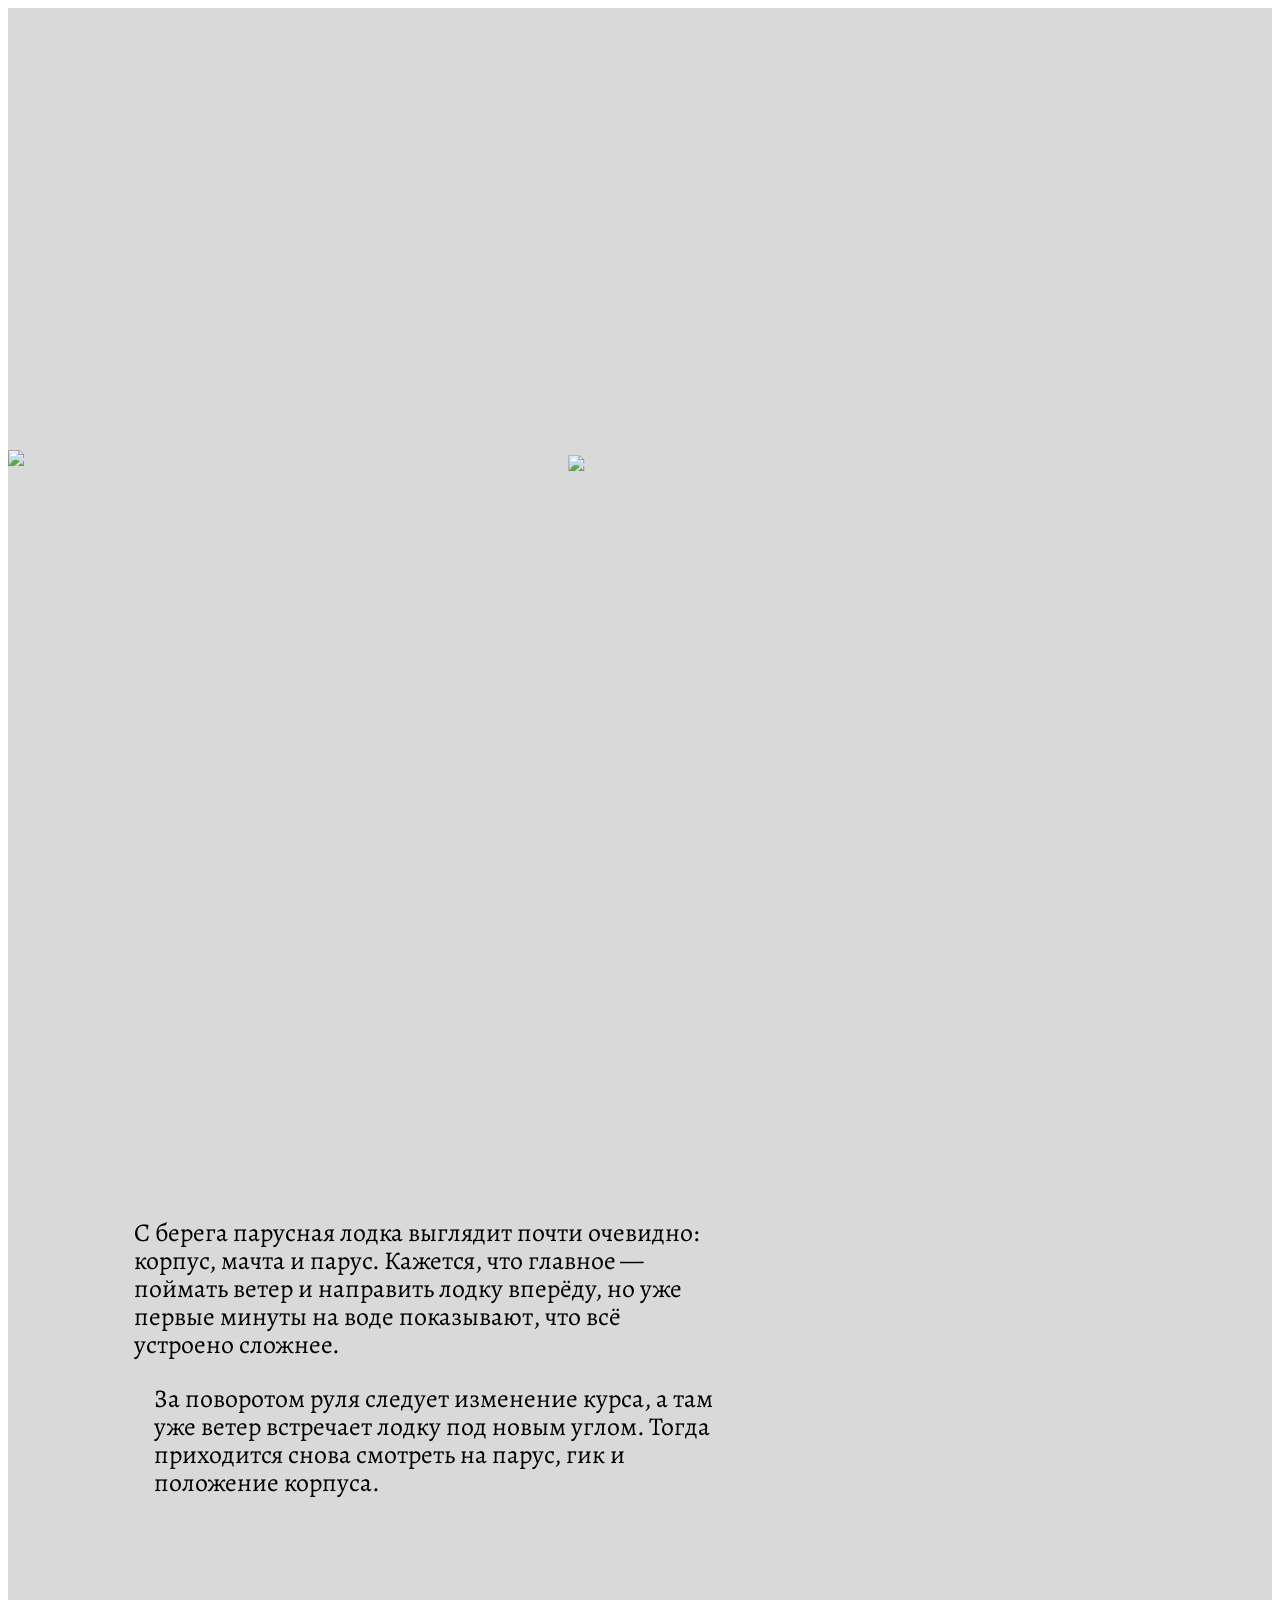
==== web/liza_yacht/index.html @ 9304b859 "feat(lyacht): pane0 use SVGs" ====
<!DOCTYPE html>
<html>
	<head>
		<title>rawr</title>
		<meta charset="UTF-8">
		<meta name="viewport" content="width=device-width, initial-scale=1.0">
		<link rel="stylesheet" href="https://raw.githubusercontent.com/r4wmil/liyacht_images/refs/heads/main/styles.css">
		<link href="https://fonts.googleapis.com/css2?family=Alegreya:wght@400;500;600;700&display=swap" rel="stylesheet">
	</head>
	<style>
		:root {
			--bg: #d9d9d9;
		}
		html {
			scroll-behaviour: smooth;
		}
		html, body {
			overflow-x: clip;
		}
		/* --- WELCOME PANE --- */
		.r_pane {
			/*display: flex;
			flex-direction: column;
			gap: 70px;*/
			justify-content: center;
			align-items: center;
			width: 100%;
			height: 100vh;
			min-height: 0;
			background: no-repeat center/cover var(--bg);
			/*box-shadow: inset 0 0 0 100vmax rgba(255,255,255,0.45);*/
			/*padding: 64px 24px 48px 24px;*/
			padding: 0px;
			box-sizing: border-box; /* No shrinking */
			object-fit: contain;
			position: relative;
		}
		.r_pane_wrap {
			position: absolute;
			top: 50%;
			transform: translateY(-50%);
			width: 100%;
			height: 100%;
		}
		.r_centering {
			position: absolute;
			width: 100%;
			height: 100%;
			top: 0;
			left: 0;
			display: flex;
			align-items: center;
			justify-content: center;
		}
		#r_p1_rect {
			position: absolute;
			right: 67%;
			bottom: 0;
			width: 200vw;
			height: 100vh;
			filter: blur(0px);
			background: var(--bg);
			z-index: 0;
		}
		@media (max-width: 600px) {
			#obj_big_yacht > div {
				flex-direction: column;
			}
			#obj_big_yacht > div > div {
				width: 90% !important;
				text-align: center !important;
			}
			#r_p1_rect {
				filter: blur(20px);
				right: 0;
			}
		}
		.r_blur_anim {
			opacity: 1;
			filter: blur(0px);
			transition: opacity 1.2s, filter 1.5s;
			transition-delay: 0s;
		}
		.r_blur_anim.hidden {
			opacity: 0;
			filter: blur(10px);
			transition-delay: 1s;
		}
		/* --- Text --- */
		.r_maintext * {
			font-family: 'Alegreya', serif;
			font-style: normal;
			font-weight: 400;
			font-size: clamp(18px, 2vw, 30px);
			line-height: clamp(18px, 2.2vw, 32px);;
			color: #000000;
		}
		.r_maintext b,
		.r_maintext strong {
			font-weight: 700;
		}
		/* --- Old --- */
		.r_welcome {
			display: block;
			color: var(--text);
			font-size: 8vw;
			transform: skewY(15deg);
			animation: w-pingpong-whole 7.5s ease-in-out infinite;
		}
		@media (max-width: 600px) {
			.r_welcome {
				font-size: 18vw;
			}
		}
		.r_welcome span {
			display: inline-block;
			font-family: LibertinusSerif;
			animation: w-pingpong 2.5s ease-in-out infinite;
			text-shadow: -0.07em -0.07em var(--text-muted);
			transform: translateY(0.4em);
			opacity: 0.5;
		}
		.r_welcome span:nth-child(1) { animation-delay: 0.0s; }
		.r_welcome span:nth-child(2) { animation-delay: 0.2s; }
		.r_welcome span:nth-child(3) { animation-delay: 0.4s; }
		.r_welcome span:nth-child(4) { animation-delay: 0.6s; }
		.r_welcome span:nth-child(5) { animation-delay: 0.8s; }
		.r_welcome span:nth-child(6) { animation-delay: 1.0s; }
		.r_welcome span:nth-child(7) { animation-delay: 1.2s; }
		.r_welcome span:nth-child(8) { animation-delay: 1.4s; }
		@keyframes w-pingpong {
			0%, 100% {
				transform: translateY(0.4em);
				text-shadow: -0.07em -0.07em 0.0em var(--text-muted);
				opacity: 0.5;
			}
			50% {
				transform: translateY(-0.4em);
				text-shadow: 0.07em 0.07em 0.0em var(--text-muted);
				opacity: 1.0;
			}
		}
		@keyframes w-pingpong-whole {
			0%, 100% {
				transform: skewY(12deg);
			}
			50% {
				transform: skewY(-12deg);
			}
		}
		.r_splash {
			font-family: NotoSans;
			font-size: 1em;
			text-align: center;
			color: var(--text-muted);
		}
		/* --- Links --- */
		.r_content {
			display: flex;
			flex-direction: column;
			justify-content: center;
			align-items: center;
			background: white !important;
		}
	</style>
	<body>
		<div id="r_pane0" class="r_pane">
			<div class="r_centering">
				<div style="position: relative; width: 100%;">
					<img id="yacht_bg" src="https://raw.githubusercontent.com/r4wmil/liyacht_images/refs/heads/main/welc_bg.svg" style="display: block; width: 100%; height: auto;">
					<img id="obj_yacht" src="https://raw.githubusercontent.com/r4wmil/liyacht_images/refs/heads/main/welc_yacht.svg" style="position: absolute; left: 0%; top: 30%; width: 15%; height: auto; transform: translate(-50%, -50%);">
				</div>
			</div>
		</div>
		<div id="r_pane1" class="r_pane" style="height: 300vh;">
			<div style="position: sticky; top: 0; height: 100vh;">
				<div style="position: absolute; width: 100%; height: 100%; z-index: 0;">
					<div class="r_centering">
						<div id="r_p0_text1" class="r_blur_anim" style="position: absolute; left: 10%;">
							<div id="r_p0_text1_1" class="r_maintext" style="left: 10px; width: 50%; text-align: left;">
								<p>
								С берега парусная лодка выглядит почти очевидно: корпус, мачта и парус. Кажется,
								что главное — поймать ветер и направить
								лодку вперёду, но уже первые минуты на воде показывают, что всё устроено сложнее.
								</p>
							</div>
							<div id="r_p0_text1_2" class="r_maintext" style="left: 10px; width: 50%; text-align: left;">
								<p style="position: relative; left: 20px;">
								За поворотом руля следует изменение курса,
								а там уже ветер встречает лодку под новым углом. Тогда приходится снова смотреть
								на парус, гик и положение корпуса.
								</p>
							</div>
							<div>
							</div>
						</div>
						<div class="r_centering">
							<div id="obj_big_yacht">
								<div style="display: flex; align-items: center; justify-content: center; gap: 5vw; width: 95%; padding: 20px;">
									<div id="r_p0_text2" class="r_maintext" style="width: 40%; text-align: left; z-index: 1;">
										<p><strong>Парус</strong><br>
										использует энергию ветра и создаёт силу, которая помогает лодке двигаться.</p>
										<p><strong>Мачта</strong><br>
										держит паруса.</p>
										<p><strong>Гик</strong><br>
										помогает управлять положением и формой основного паруса.</p>
										<p><strong>Руль</strong><br>
										меняет направление движения,<br>
										а корпус соединяет всё это в одну систему.</p>
										<p><strong>Киль</strong><br>
										уменьшает боковой снос и помогает лодке сохранять устойчивость.</p>
									</div>
									<div style="position: relative; width: 50%;">
										<div id="r_p1_rect"></div>
										<img src="https://raw.githubusercontent.com/r4wmil/liyacht_images/refs/heads/main/big_yacht.svg"
												 style="display: block; width: 100%; height: auto; position: relative; z-index: 1;">
									</div>
								</div>
							</div>
						</div>
					</div>
				</div>
			</div>
		</div>
		<div id="r_pane2" class="r_pane">
		</div>
		<!--<footer>
			<span class="r_footer_copyright">
				тут чёта © 2026
			</span>
		</footer>-->
	</body>
	<script>
		// --- PANE0 ---
		var yacht_targ = -7;
		var yacht_curr = -7;
		function yacht_set(v) {
			yacht_targ = Math.min(420 + v * 0.95, 700);
		}
		yacht_set(scrollY);
		window.addEventListener("scroll", () => { yacht_set(scrollY); });
		function yacht_animate() {
			const maxStep = 2.5;
			const diff = yacht_targ - yacht_curr;
			var diff_delay_fact = Math.min(Math.abs(diff), 100.0) / 100.0;
			yacht_curr += Math.sign(diff) * Math.min(Math.abs(diff), maxStep) * diff_delay_fact;
			var x = yacht_curr;
			var y = Math.sin(yacht_curr / 20.0);
			obj_yacht.style.transform = `translate(${x}%, ${y}%)`;
			requestAnimationFrame(yacht_animate);
		}
		yacht_animate();
		// --- PANE1 ---
		function big_set() {
			const start = r_pane1.offsetTop;
			const h = r_pane1.firstElementChild.offsetHeight;
			const p = (scrollY - start) / h;
			if (p < 1) {
				big_curr = -100 + p * 100;
			} else if (p < 2) {
				big_curr = 0;
			} else {
				big_curr = Math.min(100, (p - 2) * 100);
			}
			obj_big_yacht.style.transform = `translate(${big_curr}%, ${Math.sin(big_curr / 8)}%)`;
		}

		window.addEventListener("scroll", big_set);
		window.addEventListener("resize", big_set);
		big_set();
		// --- PANE2 ---
		// ...
	</script>
</html>
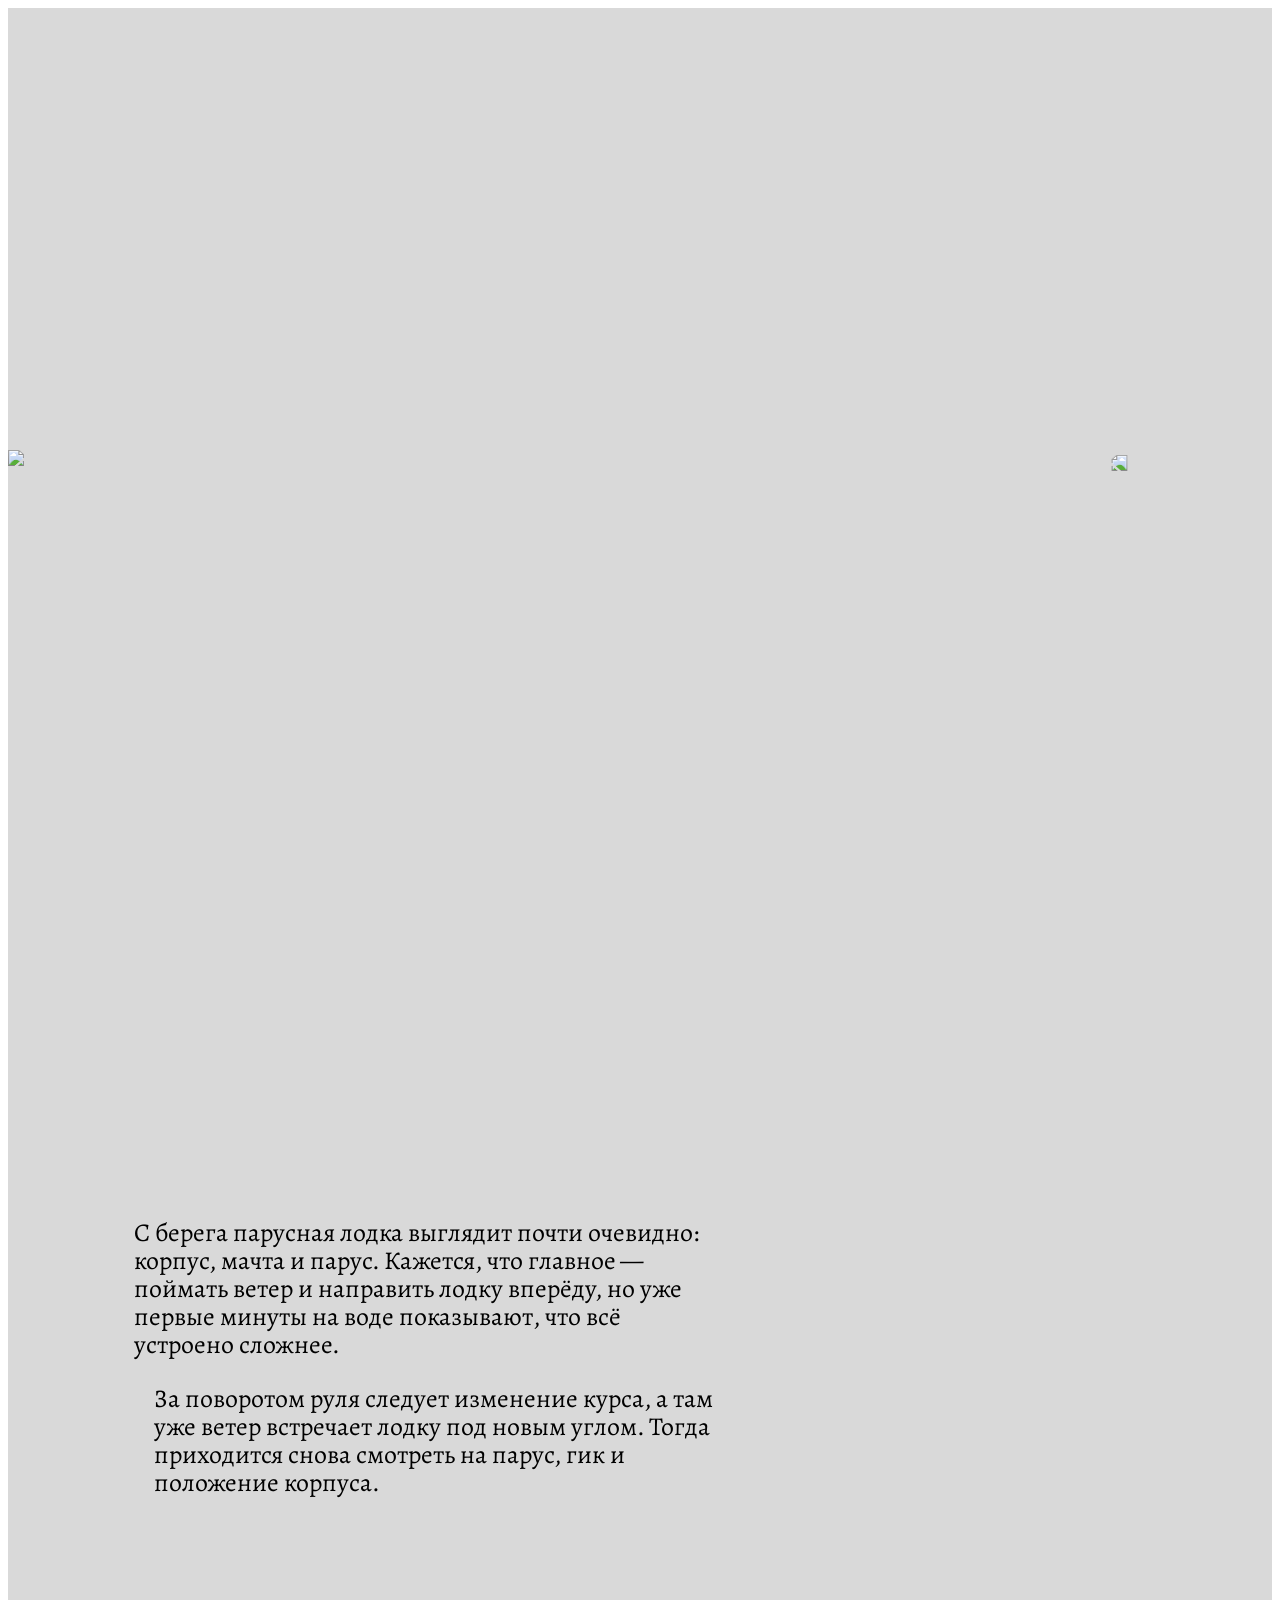
==== commit e6b728b9: "feat(lyacht): titles" ====
--- a/web/liza_yacht/index.html
+++ b/web/liza_yacht/index.html
@@ -8,6 +8,12 @@
 		<link href="https://fonts.googleapis.com/css2?family=Alegreya:wght@400;500;600;700&display=swap" rel="stylesheet">
 	</head>
 	<style>
+		@font-face {
+			font-family: 'Trattatello';
+			src: url('https://raw.githubusercontent.com/r4wmil/liyacht_images/refs/heads/main/t.ttf') format('truetype');
+			font-weight: 400;
+			font-style: normal;
+		}
 		:root {
 			--bg: #d9d9d9;
 		}
@@ -42,6 +48,23 @@
 			width: 100%;
 			height: 100%;
 		}
+		.r_pane_title {
+			position: absolute;
+			top: 3%;
+			left: 2%;
+			font-family: 'Trattatello', serif;
+			font-size: clamp(18px, 4vw, 60px);
+			color: #000;
+			z-index: 10;
+
+			opacity: 0;
+			filter: blur(10px);
+			transition: opacity 0.5s, filter 0.5s;
+		}
+		.r_pane_title.visible {
+			opacity: 1;
+			filter: blur(0);
+		}
 		.r_centering {
 			position: absolute;
 			width: 100%;
@@ -58,7 +81,7 @@
 			bottom: 0;
 			width: 200vw;
 			height: 100vh;
-			filter: blur(0px);
+			filter: blur(20px);
 			background: var(--bg);
 			z-index: 0;
 		}
@@ -175,6 +198,7 @@
 		<div id="r_pane1" class="r_pane" style="height: 300vh;">
 			<div style="position: sticky; top: 0; height: 100vh;">
 				<div style="position: absolute; width: 100%; height: 100%; z-index: 0;">
+					<div class="r_pane_title">Лодка</div>
 					<div class="r_centering">
 						<div id="r_p0_text1" class="r_blur_anim" style="position: absolute; left: 10%;">
 							<div id="r_p0_text1_1" class="r_maintext" style="left: 10px; width: 50%; text-align: left;">
@@ -222,31 +246,71 @@
 				</div>
 			</div>
 		</div>
-		<div id="r_pane2" class="r_pane">
-		</div>
-		<!--<footer>
-			<span class="r_footer_copyright">
-				тут чёта © 2026
-			</span>
-		</footer>-->
+		<div id="r_pane2_1" class="r_pane" style="height: 200vh;">
+			<div class="r_pane_title">Ветер</div>
+		</div>
+		<div id="r_pane2_2" class="r_pane" style="height: 200vh;">
+		</div>
+		<div id="r_pane3" class="r_pane" style="height: 100vh;">
+			<div class="r_pane_title">Курс</div>
+		</div>
+		<div id="r_pane4" class="r_pane" style="height: 100vh;">
+			<div class="r_pane_title">Парус</div>
+		</div>
+		<div id="r_pane5" class="r_pane" style="height: 100vh;">
+			<div class="r_pane_title">Узлы</div>
+		</div>
+		<div id="r_pane6" class="r_pane">
+			<div class="r_pane_title">Навигация</div>
+		</div>
+		<div id="r_pane7" class="r_pane" style="height: 100vh;">
+			<div class="r_pane_title">Подготовка</div>
+		</div>
+		<div id="r_pane8" class="r_pane" style="height: 100vh;">
+			<div class="r_pane_title">Погода</div>
+		</div>
+		<div id="r_pane9" class="r_pane" style="height: 100vh;">
+			<div class="r_pane_title">Безопасность</div>
+		</div>
+		<div id="r_pane10" class="r_pane" style="height: 100vh;">
+			<div class="r_pane_title">Камбуз</div>
+		</div>
+		<div id="r_pane11" class="r_pane" style="height: 100vh;">
+			<div class="r_pane_title">Концовка</div>
+		</div>
 	</body>
 	<script>
+		// --- Pane names ---
+		const panes = document.querySelectorAll(".r_pane");
+		function UpdatePaneTitles() {
+			panes.forEach(pane => {
+				const name = pane.querySelector(".r_pane_title");
+				if (!name) return;
+				const rect = pane.getBoundingClientRect();
+
+				name.classList.toggle(
+					"visible",
+					rect.top < innerHeight && rect.bottom > 0
+				);
+			});
+		}
+		window.addEventListener("scroll", scrollUpdate);
+		window.addEventListener("resize", scrollUpdate);
 		// --- PANE0 ---
 		var yacht_targ = -7;
 		var yacht_curr = -7;
 		function yacht_set(v) {
 			yacht_targ = Math.min(420 + v * 0.95, 700);
 		}
-		yacht_set(scrollY);
-		window.addEventListener("scroll", () => { yacht_set(scrollY); });
 		function yacht_animate() {
 			const maxStep = 2.5;
 			const diff = yacht_targ - yacht_curr;
 			var diff_delay_fact = Math.min(Math.abs(diff), 100.0) / 100.0;
-			yacht_curr += Math.sign(diff) * Math.min(Math.abs(diff), maxStep) * diff_delay_fact;
+			var d = Math.sign(diff) * Math.min(Math.abs(diff), maxStep) * diff_delay_fact;
+			yacht_curr += d;
 			var x = yacht_curr;
 			var y = Math.sin(yacht_curr / 20.0);
-			obj_yacht.style.transform = `translate(${x}%, ${y}%)`;
+			obj_yacht.style.transform = `translate(${x}%, ${y}%) scaleX(${d < 0 ? -1 : 1})`;
 			requestAnimationFrame(yacht_animate);
 		}
 		yacht_animate();
@@ -264,11 +328,14 @@
 			}
 			obj_big_yacht.style.transform = `translate(${big_curr}%, ${Math.sin(big_curr / 8)}%)`;
 		}
-
-		window.addEventListener("scroll", big_set);
-		window.addEventListener("resize", big_set);
-		big_set();
 		// --- PANE2 ---
 		// ...
+		// ---
+		function scrollUpdate() {
+			UpdatePaneTitles();
+			yacht_set(scrollY);
+			big_set();
+		}
+		scrollUpdate();
 	</script>
 </html>
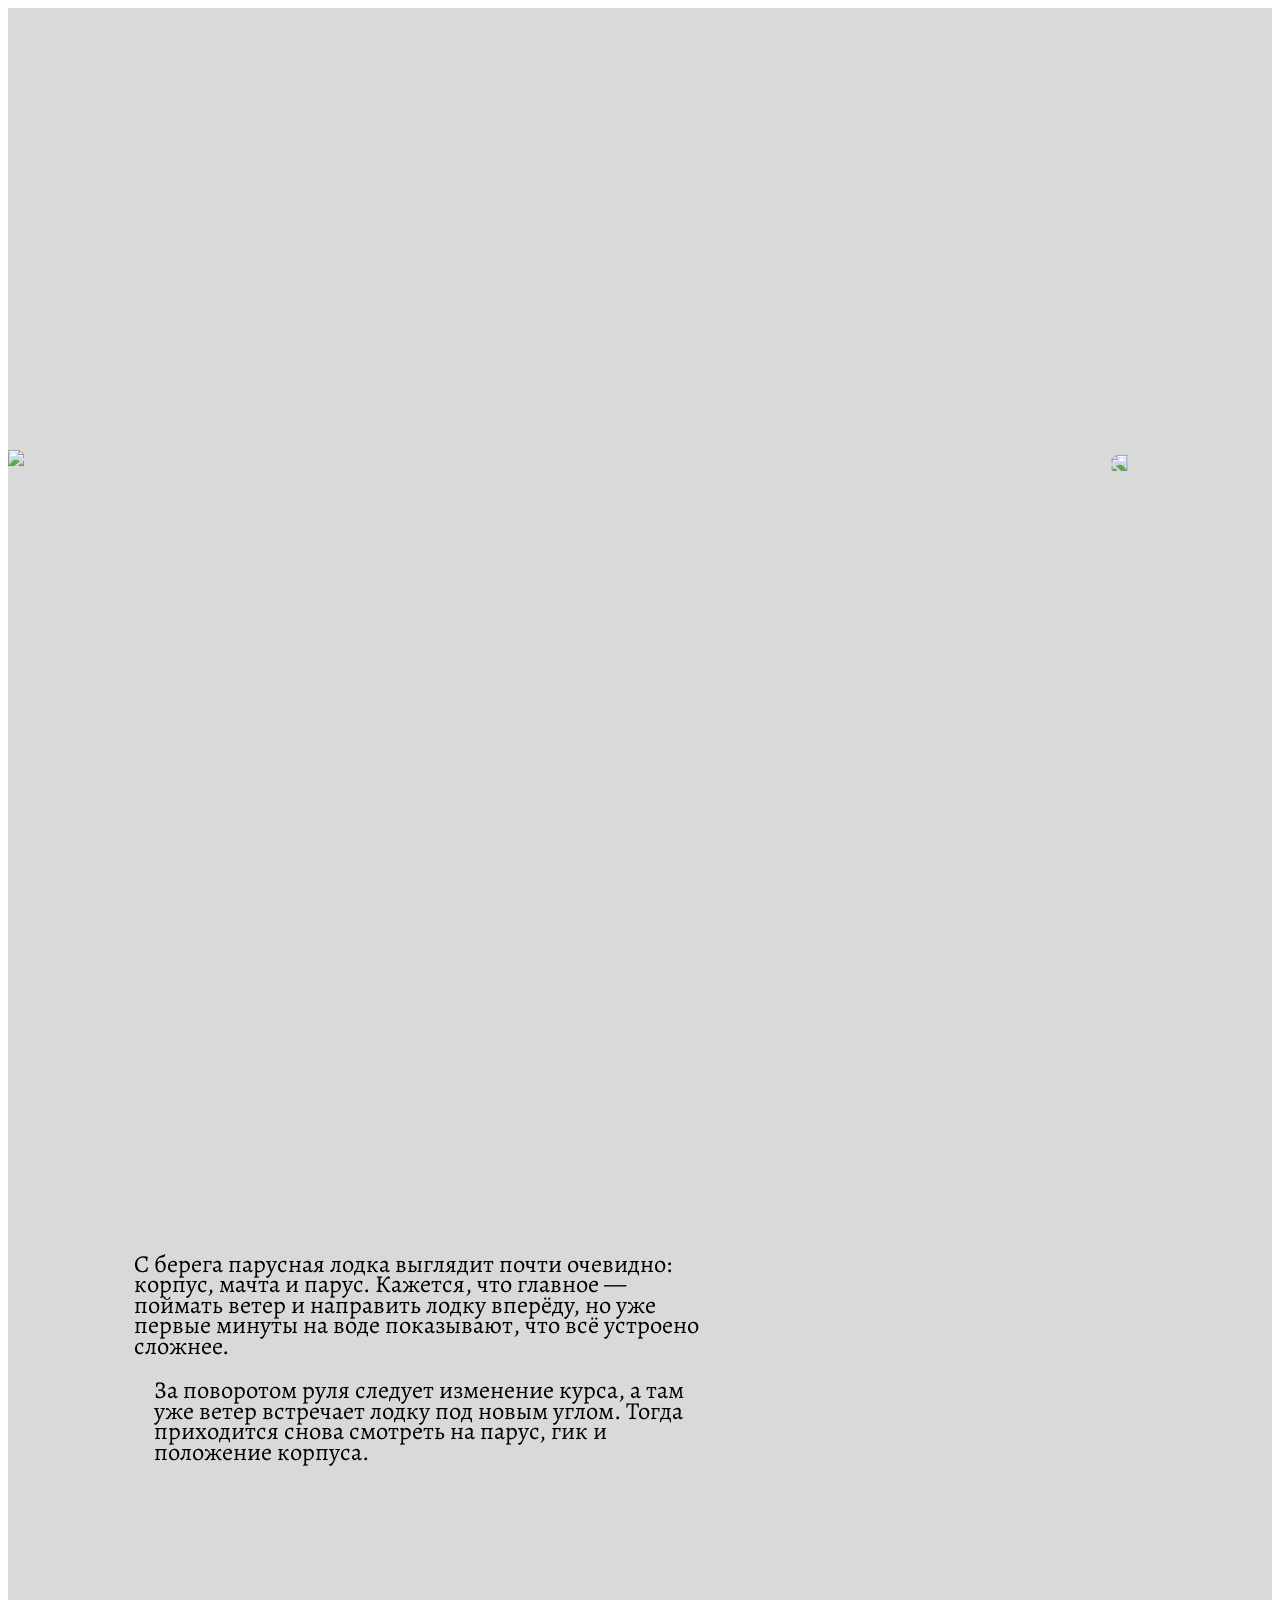
==== commit c86b9e65: "feat(lyacht): pane3 course" ====
--- a/web/liza_yacht/index.html
+++ b/web/liza_yacht/index.html
@@ -109,18 +109,47 @@
 			filter: blur(10px);
 			transition-delay: 1s;
 		}
+		/* --- PANE3 --- */
+		#course_svg g:not(#tr) {
+			opacity: 0;
+			transition: opacity 0.3s;
+		}
+		#course_svg g.course_visible {
+			opacity: 1;
+		}
+		#course_svg #tr {
+			opacity: 1;
+		}
+		#course_text {
+			position: absolute;
+			left: 50%;
+			top: 5%;
+			width: 45%;
+		}
+		#course_text > div {
+			display: none;
+			font-family: 'Alegreya', serif;
+			font-size: clamp(18px, 2vw, 30px);
+		}
+		#course_text > div.course_visible {
+			display: block;
+		}
 		/* --- Text --- */
 		.r_maintext * {
 			font-family: 'Alegreya', serif;
 			font-style: normal;
 			font-weight: 400;
-			font-size: clamp(18px, 2vw, 30px);
-			line-height: clamp(18px, 2.2vw, 32px);;
+			font-size: clamp(18px, 1.9vw, 30px);
+			line-height: clamp(16px, 1.6vw, 48px);
 			color: #000000;
 		}
 		.r_maintext b,
 		.r_maintext strong {
 			font-weight: 700;
+		}
+		.r_maintext h1 {
+			font-size: clamp(18px, 2.5vw, 48px);
+			font-weight: 600;
 		}
 		/* --- Old --- */
 		.r_welcome {
@@ -251,8 +280,66 @@
 		</div>
 		<div id="r_pane2_2" class="r_pane" style="height: 200vh;">
 		</div>
-		<div id="r_pane3" class="r_pane" style="height: 100vh;">
-			<div class="r_pane_title">Курс</div>
+		<div id="r_pane3" class="r_pane" style="height: 800vh;">
+			<div style="position: sticky; top: 0; height: 100vh;">
+				<div class="r_pane_title">Курс</div>
+				<div class="r_centering">
+					<div style="position: relative; width: 80%; max-width: 1000px;">
+						<div id="course_svg"
+								 data-svg="https://raw.githubusercontent.com/r4wmil/liyacht_images/refs/heads/main/course.svg"
+								 style="display:block; width:100%; height:auto;">
+						</div>
+
+						<div id="course_text">
+							<div class="r_maintext">
+								<p>
+									Направление движения парусной лодки зависит от того, под каким углом к ней приходит ветер. Это положение называют <span style="font-family: 'Trattatello', serif">курсом относительно ветра</span>. Чем сильнее лодка поворачивается относительно направления ветра, тем по-разному работают её паруса. Поэтому путь можно представить как последовательность нескольких курсов.
+								</p>
+							</div>
+							<div class="r_maintext">
+								<h1>Фордевинд</h1>
+								<p>
+									<span style="font-family: 'Trattatello', serif">Ветер приходит сзади</span>. Теперь лодка движется примерно в ту же сторону, куда дует ветер. Парус максимально раскрывается в сторону, чтобы использовать попутный поток. Кажется, что именно так парусник
+									и должен двигаться всегда, но фордевинд — лишь один из возможных курсов.
+								</p>
+							</div>
+							<div class="r_maintext">
+								<h1>Галфинд</h1>
+								<p>
+									<span style="font-family: 'Trattatello', serif">Ветер приходит сзади</span>. Когда ветер приходит примерно перпендикулярно борту, лодка идёт курсом галфвинд. Паруса уже можно отпустить дальше от центра. Это один
+									из наиболее понятных визуально курсов: ветер идёт поперёк, а лодка движется вперёд.
+								</p>
+							</div>
+							<div class="r_maintext">
+								<h1>Крутой бейдевинд</h1>
+								<p>
+									<span style="font-family: 'Trattatello', serif">Максимально близко к ветру</span>Лодка идёт навстречу ветру под острым углом. Паруса сильно подтянуты к центру лодки. Прямо против ветра двигаться нельзя, поэтому бейдевинд позволяет подобраться к нужному направлению настолько близко, насколько это возможно.
+								</p>
+							</div>
+							<div class="r_maintext">
+								<h1>Лавирование</h1>
+								<p>
+									Когда цель находится <span style="font-family: 'Trattatello', serif">против ветра</span>. Если нужно двигаться туда, откуда дует ветер, лодка идёт зигзагом: сначала одним галсом, затем другим. Каждый поворот позволяет постепенно продвигаться к цели, даже если ветер дует практически навстречу. Иногда самый прямой путь — не самый короткий.
+								</p>
+							</div>
+							<div class="r_maintext">
+								<h1>Левый и правый галс</h1>
+								<p>
+									Галс показывает, с какого борта приходит ветер. Если ветер приходит с левого борта, лодка идёт <span style="font-family: 'Trattatello', serif">левым галсом</span>. Если с правого борта — правым галсом. Во время лавирования лодка чередует галсы, пересекая направление к своей цели.
+								</p>
+							</div>
+							<div class="r_maintext">
+								<h1>Против ветра</h1>
+								<p>
+								Если ветер дует прямо навстречу лодке, парус перестаёт эффективно работать.
+								Эту область называют <span style="font-family: 'Trattatello', serif">no-go zone</span> — зоной,
+								в которой движение прямо против ветра невозможно. Но это не означает, что точка назначения недоступна.
+								</p>
+							</div>
+						</div>
+					</div>
+				</div>
+			</div>
 		</div>
 		<div id="r_pane4" class="r_pane" style="height: 100vh;">
 			<div class="r_pane_title">Парус</div>
@@ -330,12 +417,51 @@
 		}
 		// --- PANE2 ---
 		// ...
+		// --- PANE3 ---
+		let courseLoaded = false;
+
+		const courseTexts = document.querySelectorAll("#course_text > div");
+
+		injectSVG("course_svg").then(() => {
+			courseLoaded = true;
+			course_set();
+		});
+
+		function course_set() {
+			if (!courseLoaded) return;
+
+			const groups = [...course_svg.firstChild.children]
+				.filter(g => g.tagName === "g" && g.id !== "tr");
+
+			const p = Math.max(0, Math.min(1,
+				(scrollY - r_pane3.offsetTop) /
+				(r_pane3.offsetHeight - innerHeight)
+			));
+
+			const n = Math.min(6, Math.floor(p * 7));
+
+			groups.forEach((g, i) => {
+				g.style.opacity = i === n ? "1" : "0";
+			});
+
+			courseTexts.forEach((el, i) => {
+				el.style.display = i === n ? "block" : "none";
+			});
+		}
+
 		// ---
 		function scrollUpdate() {
 			UpdatePaneTitles();
 			yacht_set(scrollY);
 			big_set();
+			course_set();
 		}
 		scrollUpdate();
+		// --- SVG injection ---
+		async function injectSVG(id) {
+			const obj = document.getElementById(id);
+			const res = await fetch(obj.dataset.svg);
+			obj.innerHTML = await res.text();
+		}
 	</script>
 </html>
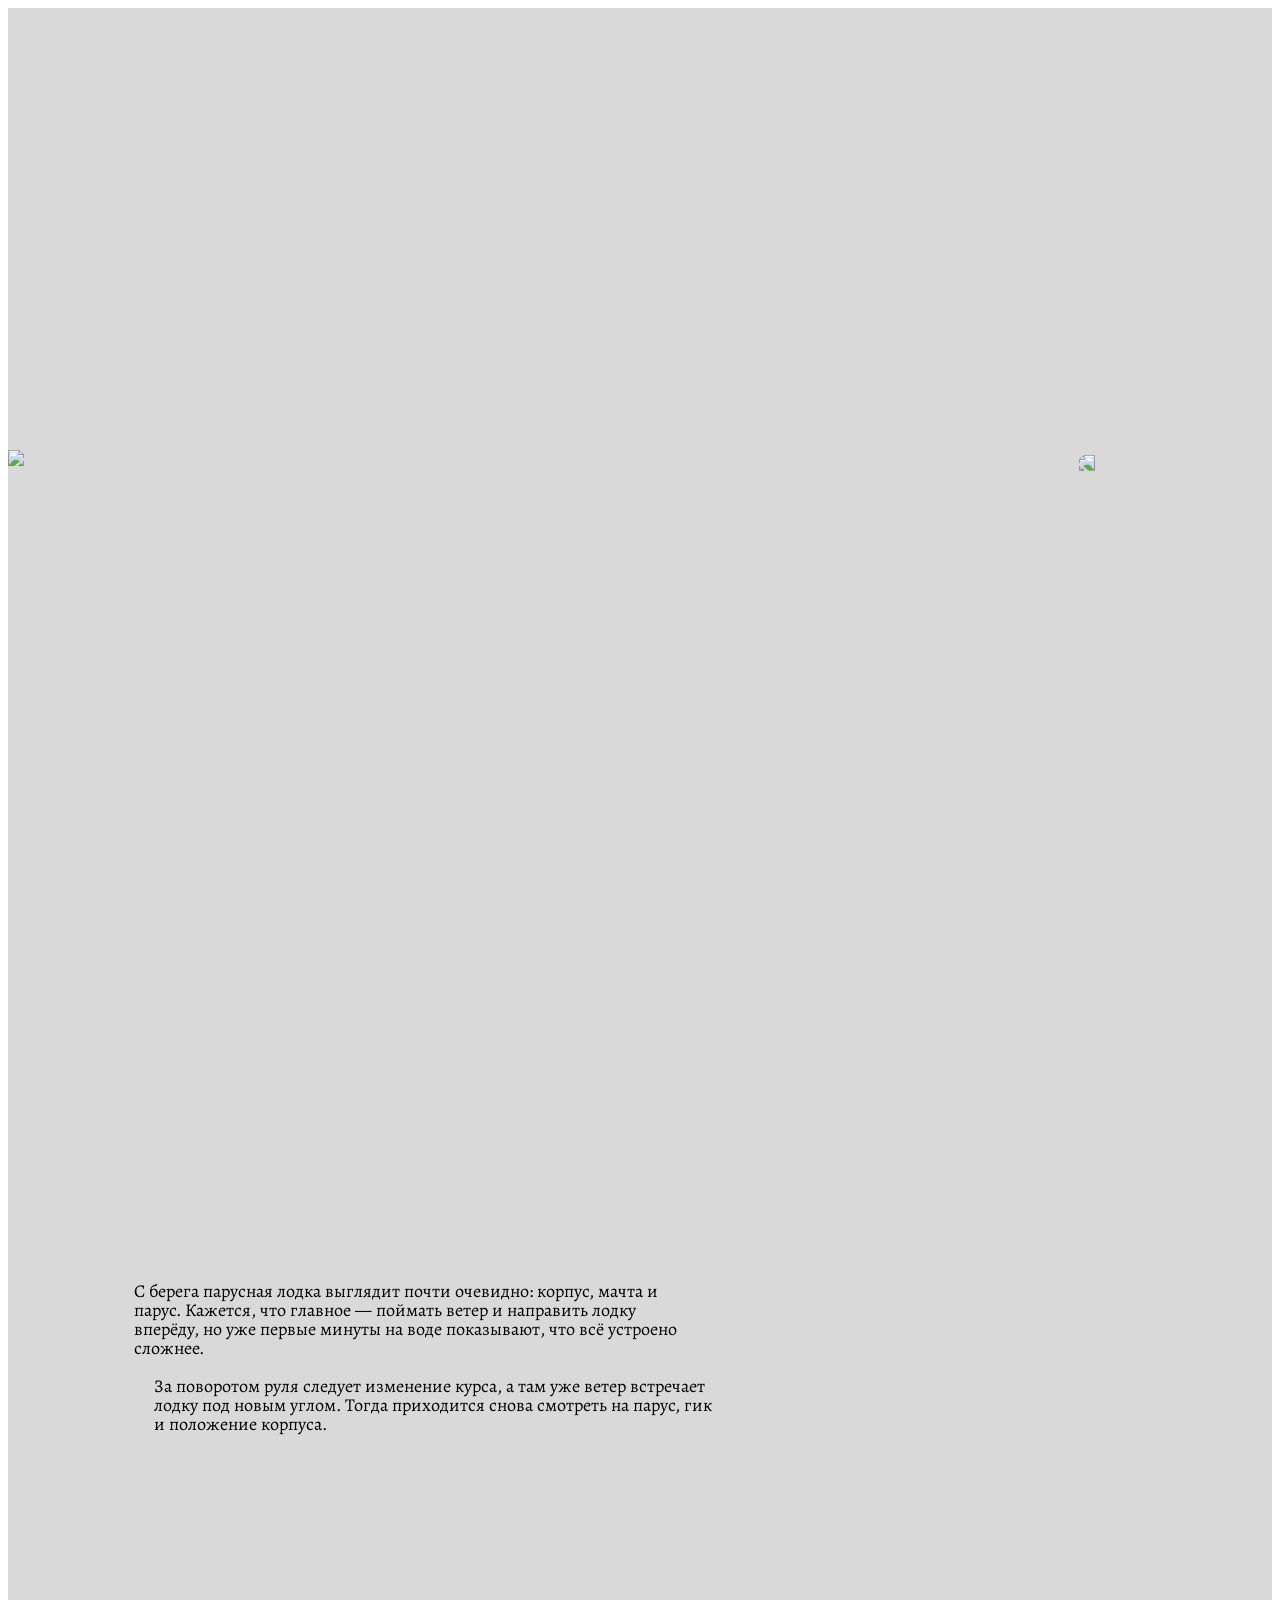
==== commit d08fd10f: "fix(lyacht/pane1): scroll" ====
--- a/web/liza_yacht/index.html
+++ b/web/liza_yacht/index.html
@@ -139,8 +139,8 @@
 			font-family: 'Alegreya', serif;
 			font-style: normal;
 			font-weight: 400;
-			font-size: clamp(18px, 1.9vw, 30px);
-			line-height: clamp(16px, 1.6vw, 48px);
+			font-size: clamp(18px, 1.2vw, 64px);
+			line-height: clamp(16px, 1.5vw, 48px);
 			color: #000000;
 		}
 		.r_maintext b,
@@ -148,7 +148,7 @@
 			font-weight: 700;
 		}
 		.r_maintext h1 {
-			font-size: clamp(18px, 2.5vw, 48px);
+			font-size: clamp(18px, 1.6vw, 64px);
 			font-weight: 600;
 		}
 		/* --- Old --- */
@@ -405,7 +405,8 @@
 		function big_set() {
 			const start = r_pane1.offsetTop;
 			const h = r_pane1.firstElementChild.offsetHeight;
-			const p = (scrollY - start) / h;
+			const p = (scrollY - start - innerHeight) / h;
+
 			if (p < 1) {
 				big_curr = -100 + p * 100;
 			} else if (p < 2) {
@@ -413,7 +414,9 @@
 			} else {
 				big_curr = Math.min(100, (p - 2) * 100);
 			}
-			obj_big_yacht.style.transform = `translate(${big_curr}%, ${Math.sin(big_curr / 8)}%)`;
+
+			obj_big_yacht.style.transform =
+				`translate(${big_curr}%, ${Math.sin(big_curr / 8)}%)`;
 		}
 		// --- PANE2 ---
 		// ...
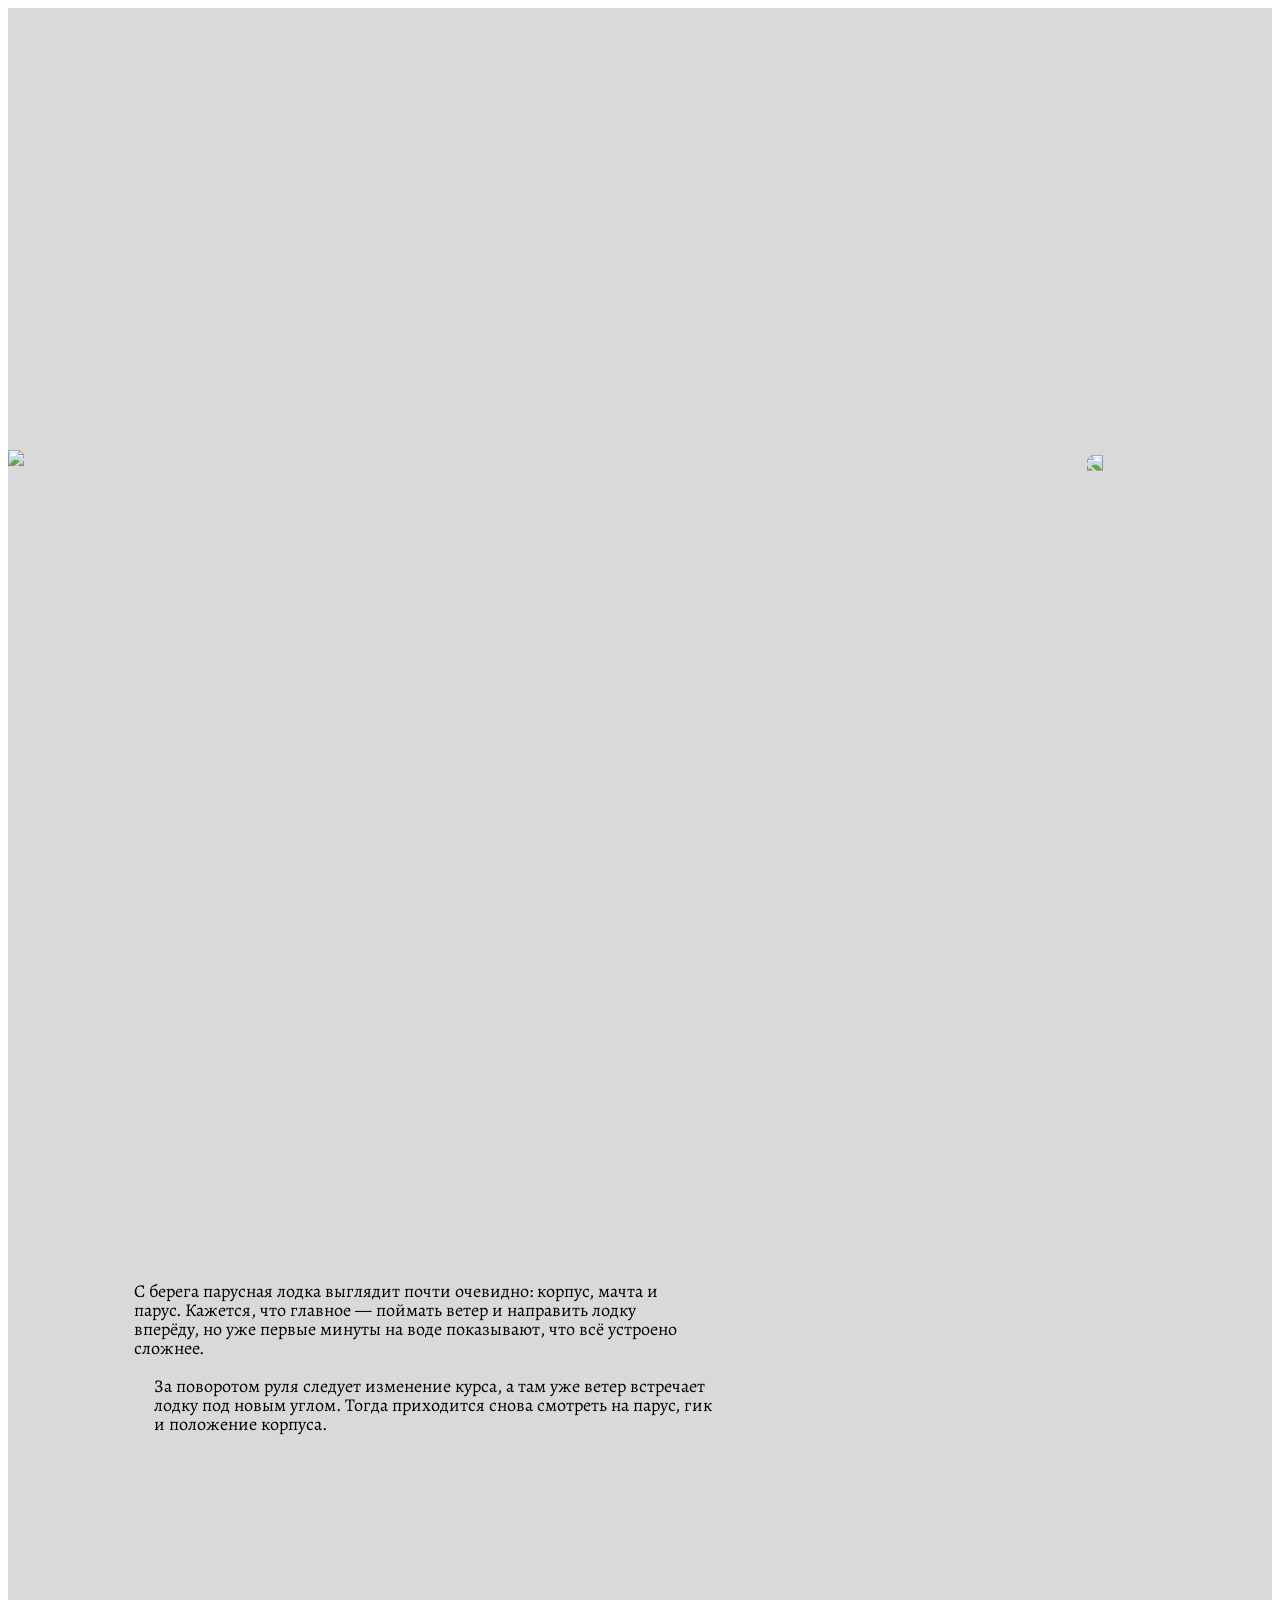
==== commit c117f5d9: "feat(lyacht/pane11): dno" ====
--- a/web/liza_yacht/index.html
+++ b/web/liza_yacht/index.html
@@ -133,6 +133,33 @@
 		}
 		#course_text > div.course_visible {
 			display: block;
+		}
+		/* --- PANE10 --- */
+		#r_pane11 {
+			position: relative;
+		}
+		#r_pane11 > svg {
+			position: absolute;
+			bottom: 0;
+			left: 0;
+			width: 100%;
+			height: auto;
+			display: block;
+		}
+		#r_pane11 #curator,
+		#r_pane11 #group,
+		#r_pane11 #author {
+			opacity: 0;
+			filter: blur(15px);
+			transition-delay: 0.5s;
+			transition: opacity 3s, filter 3s;
+		}
+
+		#r_pane11 #curator.visible,
+		#r_pane11 #group.visible,
+		#r_pane11 #author.visible {
+			opacity: 1;
+			filter: blur(0);
 		}
 		/* --- Text --- */
 		.r_maintext * {
@@ -362,8 +389,10 @@
 		<div id="r_pane10" class="r_pane" style="height: 100vh;">
 			<div class="r_pane_title">Камбуз</div>
 		</div>
-		<div id="r_pane11" class="r_pane" style="height: 100vh;">
-			<div class="r_pane_title">Концовка</div>
+		<div id="r_pane11"
+			data-svg="https://raw.githubusercontent.com/r4wmil/liyacht_images/refs/heads/main/dno2.svg"
+			class="r_pane">
+			<div class="r_pane_title">123</div>
 		</div>
 	</body>
 	<script>
@@ -374,10 +403,19 @@
 				const name = pane.querySelector(".r_pane_title");
 				if (!name) return;
 				const rect = pane.getBoundingClientRect();
-
 				name.classList.toggle(
 					"visible",
 					rect.top < innerHeight && rect.bottom > 0
+				);
+			});
+		}
+		function UpdateDnoTitles() {
+			["curator", "group", "author"].forEach(id => {
+				const el = r_pane11.querySelector(`#${id}`);
+				const rect = r_pane11.getBoundingClientRect();
+				if (el) el.classList.toggle(
+					"visible",
+					rect.top < innerHeight + 10 && rect.bottom > -10
 				);
 			});
 		}
@@ -422,6 +460,7 @@
 		// ...
 		// --- PANE3 ---
 		let courseLoaded = false;
+		let dnoLoaded = false;
 
 		const courseTexts = document.querySelectorAll("#course_text > div");
 
@@ -429,6 +468,9 @@
 			courseLoaded = true;
 			course_set();
 		});
+		injectSVG("r_pane11").then(() => {
+			dnoLoaded = true;
+		});
 
 		function course_set() {
 			if (!courseLoaded) return;
@@ -455,6 +497,7 @@
 		// ---
 		function scrollUpdate() {
 			UpdatePaneTitles();
+			UpdateDnoTitles();
 			yacht_set(scrollY);
 			big_set();
 			course_set();
@@ -465,6 +508,10 @@
 			const obj = document.getElementById(id);
 			const res = await fetch(obj.dataset.svg);
 			obj.innerHTML = await res.text();
+			obj.querySelectorAll("[width], [height]").forEach(el => {
+				el.removeAttribute("width");
+				el.removeAttribute("height");
+			});
 		}
 	</script>
 </html>
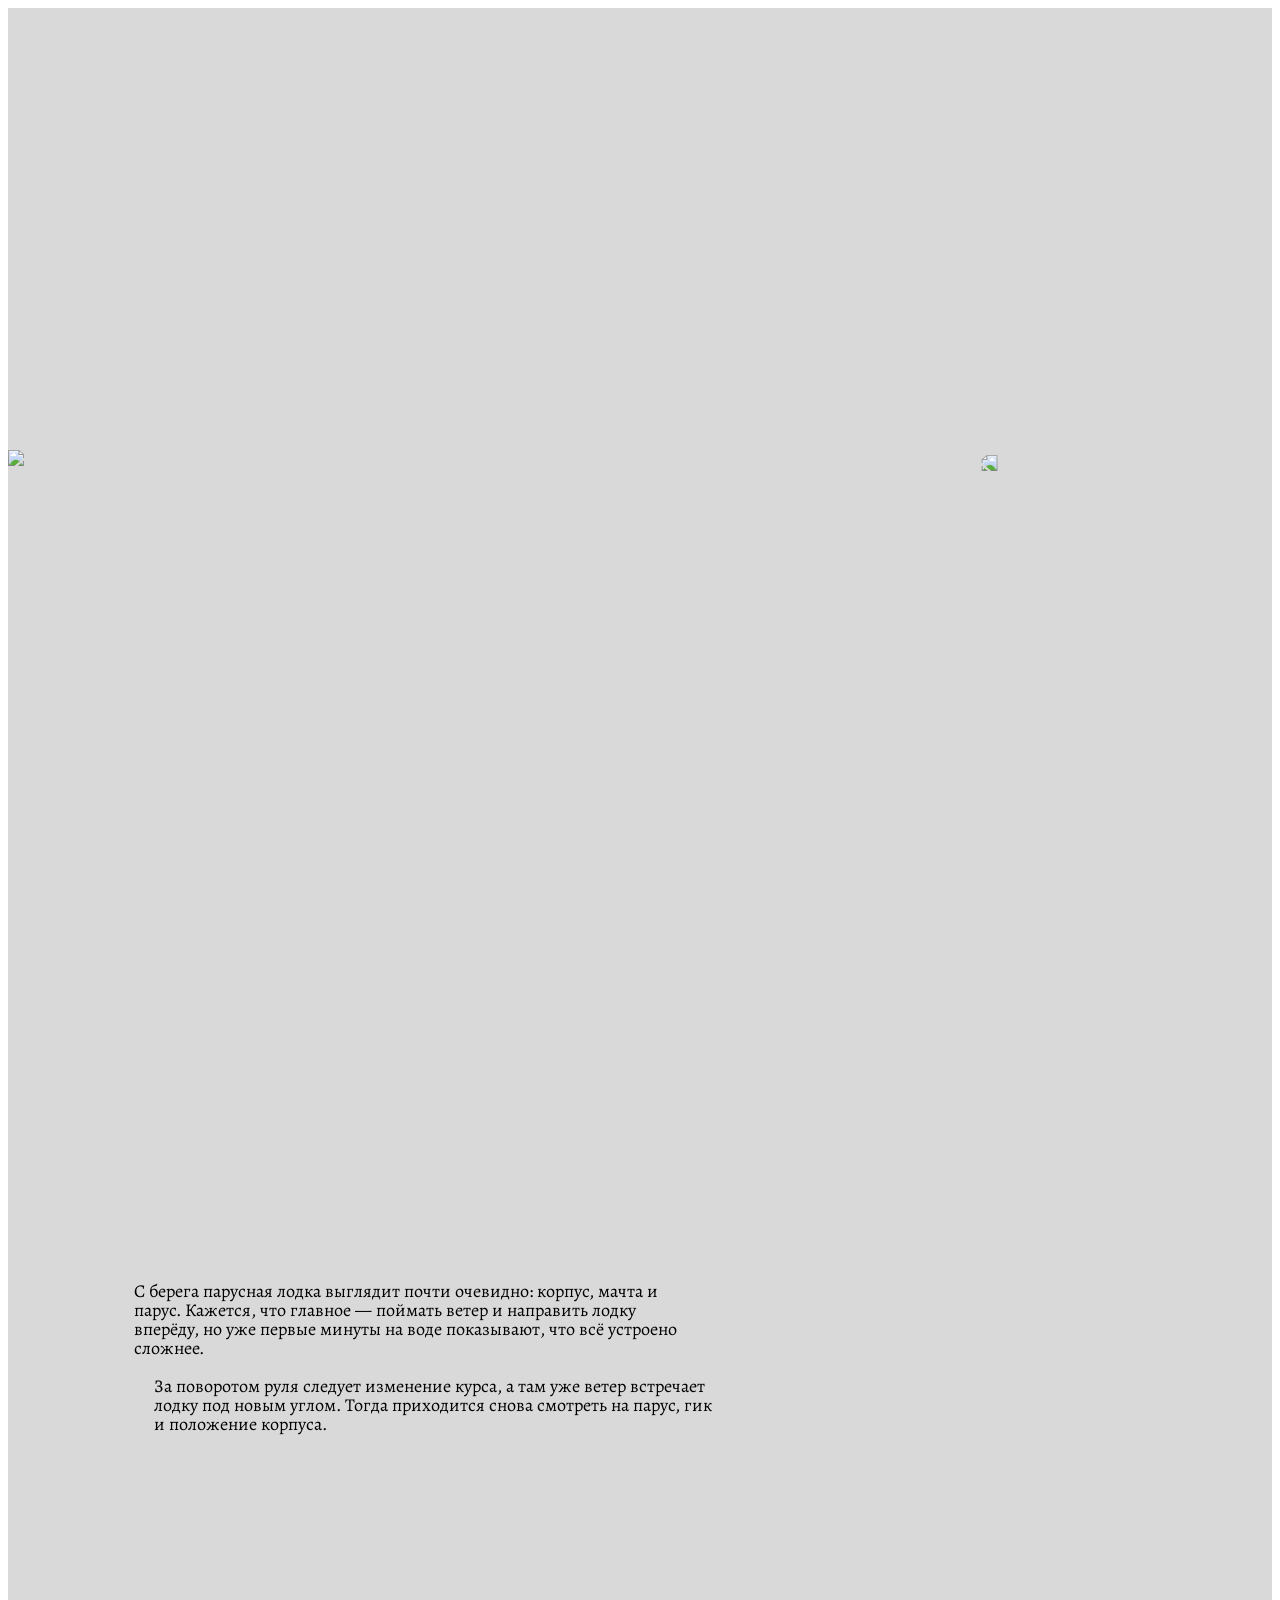
==== commit dfaccae7: "wip:pane9physics" ====
--- a/web/liza_yacht/index.html
+++ b/web/liza_yacht/index.html
@@ -385,6 +385,7 @@
 		</div>
 		<div id="r_pane9" class="r_pane" style="height: 100vh;">
 			<div class="r_pane_title">Безопасность</div>
+			<div id="physics"></div>
 		</div>
 		<div id="r_pane10" class="r_pane" style="height: 100vh;">
 			<div class="r_pane_title">Камбуз</div>
@@ -395,6 +396,7 @@
 			<div class="r_pane_title">123</div>
 		</div>
 	</body>
+	<script src="https://cdnjs.cloudflare.com/ajax/libs/matter-js/0.20.0/matter.min.js"></script>
 	<script>
 		// --- Pane names ---
 		const panes = document.querySelectorAll(".r_pane");
@@ -493,7 +495,124 @@
 				el.style.display = i === n ? "block" : "none";
 			});
 		}
-
+		// --- PANE9 ---
+		const { Engine, Render, Runner, Bodies, Composite, Mouse, MouseConstraint } = Matter;
+
+		const svgs = [
+			"https://raw.githubusercontent.com/r4wmil/liyacht_images/refs/heads/main/1.svg",
+			"https://raw.githubusercontent.com/r4wmil/liyacht_images/refs/heads/main/2.svg",
+			"https://raw.githubusercontent.com/r4wmil/liyacht_images/refs/heads/main/3.svg",
+			"https://raw.githubusercontent.com/r4wmil/liyacht_images/refs/heads/main/4.svg",
+			"https://raw.githubusercontent.com/r4wmil/liyacht_images/refs/heads/main/5.svg",
+			"https://raw.githubusercontent.com/r4wmil/liyacht_images/refs/heads/main/6.svg",
+			"https://raw.githubusercontent.com/r4wmil/liyacht_images/refs/heads/main/7.svg"
+		];
+
+		let engine, render, runner;
+
+		function init() {
+			const W = innerWidth;
+			const H = innerHeight;
+
+			engine = Engine.create();
+			engine.gravity.y = 1;
+
+			render = Render.create({
+				element: document.getElementById("physics"),
+				engine,
+				options: {
+					width: W,
+					height: H,
+					wireframes: false,
+					background: "transparent"
+				}
+			});
+
+			// Objects
+			svgs.forEach((url, i) => {
+				Composite.add(engine.world, Bodies.circle(
+					W * (0.2 + i * 0.1),
+					H * (0.2 + i * 0.1),
+					60,
+					{
+						restitution: 0.7,
+						friction: 0.3,
+						render: {
+							sprite: {
+								texture: url,
+								xScale: 1,
+								yScale: 1
+							}
+						}
+					}
+				));
+			});
+			// Walls
+			const t = 20;
+			Composite.add(engine.world, [
+				Bodies.rectangle(W / 2, -t / 2, W, t, { isStatic: true }),
+				Bodies.rectangle(W / 2, H + t / 2, W, t, { isStatic: true }),
+				Bodies.rectangle(-t / 2, H / 2, t, H, { isStatic: true }),
+				Bodies.rectangle(W + t / 2, H / 2, t, H, { isStatic: true })
+			]);
+
+			// Out-of-bounds fix
+			Matter.Events.on(engine, "beforeUpdate", () => {
+				Composite.allBodies(engine.world).forEach(body => {
+					if (body.isStatic) return;
+
+					const max = 40;
+					const speed = Math.hypot(body.velocity.x, body.velocity.y);
+
+					if (speed > max) {
+						Matter.Body.setVelocity(body, {
+							x: body.velocity.x / speed * max,
+							y: body.velocity.y / speed * max
+						});
+					}
+				});
+			});
+
+			// Mouse
+			const mouse = Mouse.create(render.canvas);
+
+			// Keep page scrolling
+			mouse.element.removeEventListener("wheel", mouse.mousewheel);
+
+			Composite.add(engine.world, MouseConstraint.create(engine, {
+				mouse,
+				constraint: {
+					stiffness: 0.1,
+					render: { visible: false }
+				}
+			}));
+
+			render.mouse = mouse;
+
+			Render.run(render);
+			runner = Runner.run(Runner.create(), engine);
+		}
+
+		function restart() {
+			if (render) {
+				Render.stop(render);
+				render.canvas.remove();
+				Runner.stop(runner);
+				Engine.clear(engine);
+			}
+
+			init();
+		}
+
+		init();
+		addEventListener("resize", restart);
+		let lastScroll = scrollY;
+		function gravScroll() {
+			const speed = scrollY - lastScroll;
+			engine.gravity.y = 1 + speed * 0.1;
+			lastScroll = scrollY;
+			setTimeout(() => engine.gravity.y = 1, 100);
+		}
 		// ---
 		function scrollUpdate() {
 			UpdatePaneTitles();
@@ -501,6 +620,7 @@
 			yacht_set(scrollY);
 			big_set();
 			course_set();
+			gravScroll();
 		}
 		scrollUpdate();
 		// --- SVG injection ---
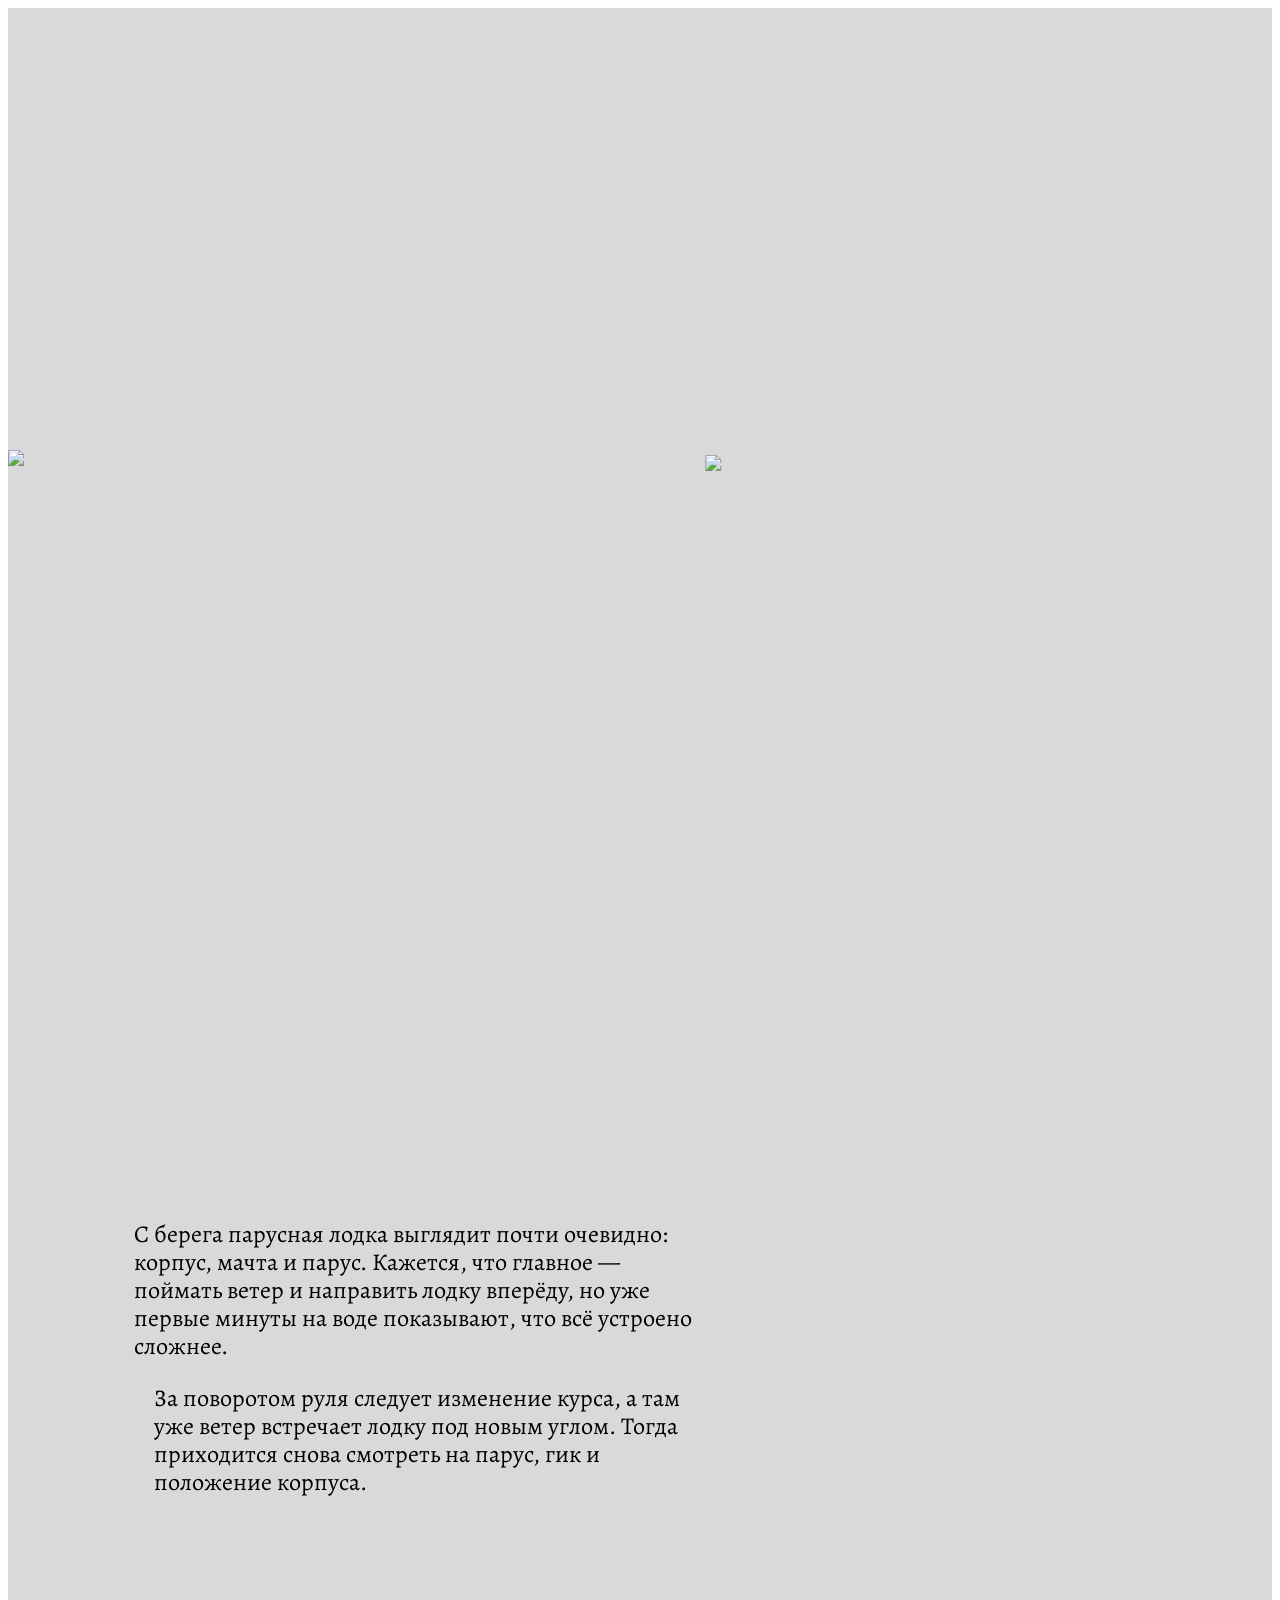
==== commit 793aa098: "feat(lyacht): text font size" ====
--- a/web/liza_yacht/index.html
+++ b/web/liza_yacht/index.html
@@ -166,8 +166,8 @@
 			font-family: 'Alegreya', serif;
 			font-style: normal;
 			font-weight: 400;
-			font-size: clamp(18px, 1.2vw, 64px);
-			line-height: clamp(16px, 1.5vw, 48px);
+			font-size: 24px;
+			line-height: 28px;
 			color: #000000;
 		}
 		.r_maintext b,
@@ -175,7 +175,7 @@
 			font-weight: 700;
 		}
 		.r_maintext h1 {
-			font-size: clamp(18px, 1.6vw, 64px);
+			font-size: 32px;
 			font-weight: 600;
 		}
 		/* --- Old --- */
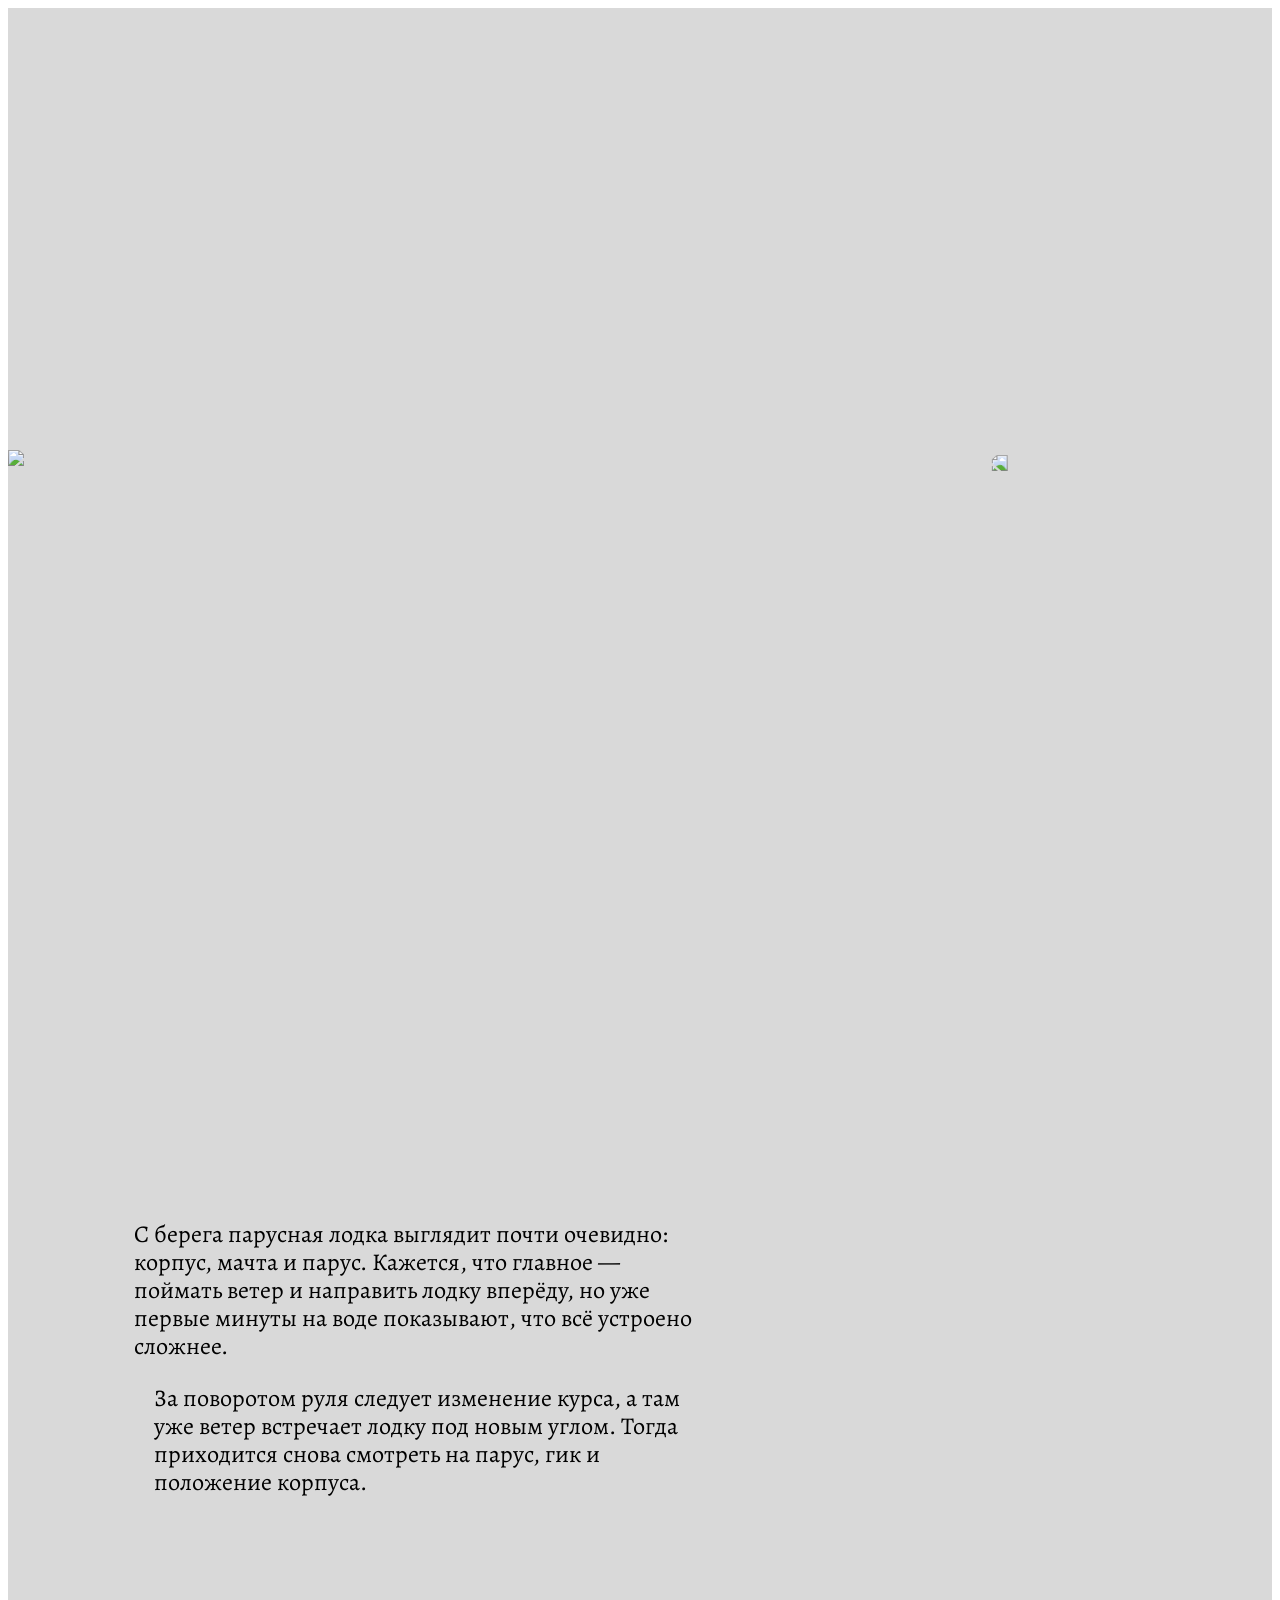
==== commit 4f860774: "refactor(liyacht/pane11): refactor" ====
--- a/web/liza_yacht/index.html
+++ b/web/liza_yacht/index.html
@@ -134,7 +134,7 @@
 		#course_text > div.course_visible {
 			display: block;
 		}
-		/* --- PANE10 --- */
+		/* --- PANE11 --- */
 		#r_pane11 {
 			position: relative;
 		}
@@ -470,9 +470,6 @@
 			courseLoaded = true;
 			course_set();
 		});
-		injectSVG("r_pane11").then(() => {
-			dnoLoaded = true;
-		});
 
 		function course_set() {
 			if (!courseLoaded) return;
@@ -613,6 +610,10 @@
 			lastScroll = scrollY;
 			setTimeout(() => engine.gravity.y = 1, 100);
 		}
+		// --- PANE11
+		injectSVG("r_pane11").then(() => {
+			dnoLoaded = true;
+		});
 		// ---
 		function scrollUpdate() {
 			UpdatePaneTitles();
